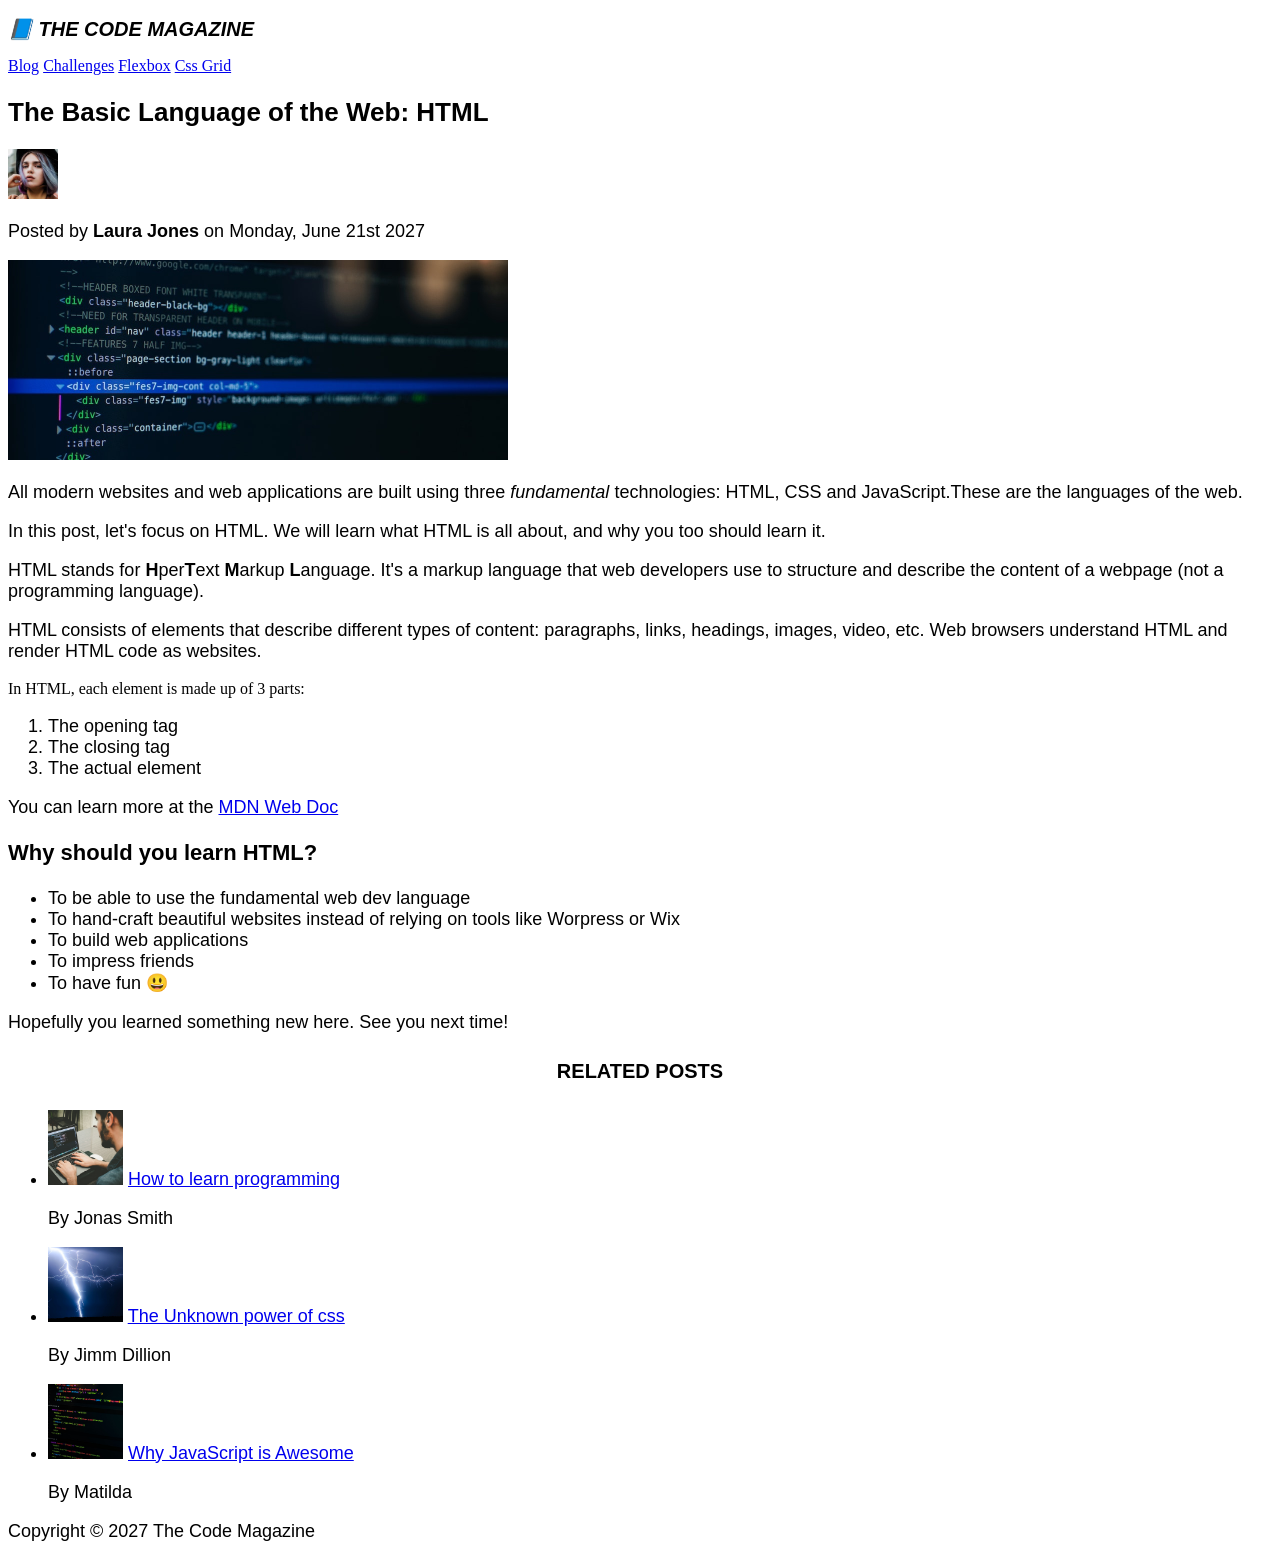
==== index.html @ 16a152b9 "HTML project" ====
<!doctype html>
<html lang="en">
  <head>
    <meta charset="utf-8">

    <link rel="stylesheet" href="style.css">
    <title>The basic Language of the web: html</title>
  </head>

  <body>
    
<header>
  <nav>
  <h1>📘 The Code Magazine</h1>

  <a href= "blog.html">Blog</a>
  <a href="#">Challenges</a>
  <a href="#">Flexbox</a>
  <a href="#">Css Grid</a>
  </nav>
</header>
 
<article>
  <h2>The Basic Language of the Web: HTML</h2>
<img src =laura-jones.jpg
alt="A picture of Laura Jones"
width = "50"
height = "50"
/>
  <p>Posted by <b>Laura Jones</b> on Monday, June 21st 2027</p>
  
 <img src="post-img.jpg"
 alt = "HTML code on a computer screen"
 width = "500"
 height = "200"
  />

  
 <p>All modern websites and web applications are built using three <em>fundamental</em> technologies: HTML, CSS and JavaScript.These are the languages of the web.</p>

    <p>In this post, let's focus on HTML. We will learn what HTML is all about, and why you too should learn it.</p>
    <p>HTML stands for <b>H</b>per<b>T</b>ext <b>M</b>arkup <b>L</b>anguage. It's a markup language that web developers use to structure and describe the content of a webpage (not a programming language).</p>
    <p>
        HTML consists of elements that describe different types of content: paragraphs, links, headings, images, video, etc. Web browsers understand HTML and render HTML code as websites.
    </p>
    
     In HTML, each element is made up of 3 parts:
     </p>

        <ol>
           <li>The opening tag</li>
            <li>The closing tag</li>
           <li>The actual element</li>
        </ol>
       <p>
         You can learn more at the 
                 <a href="https://developer.mozilla.org/en-US/" 
                 target="_blank">MDN Web Doc
                
                 </a>

      </p>
     

   <h3>Why  should you learn HTML?</h3>
 
        <ul>
           <li>To be able to use the fundamental web dev language</li>
           <li>To hand-craft beautiful websites instead of relying on tools like Worpress or Wix</li>
           <li>To build web applications</li>
           <li>To impress friends</li>
           <li>To have fun 😃</li>
        </ul>
<p>
  Hopefully you learned something new here. See you next time!
</p>
</article>

<aside>
  <h4>Related Posts</h4>
  <ul>
    <li>
      <img src="related-1.jpg"
      alt="A person programming on a laptop"
       width = "75"
    
      height = "75"/>
      <a href ="#">How to learn programming</a>
      <p>By Jonas Smith</p>
      
    </li>
    <li>
      <img src="related-2.jpg"
      alt="Lightning"
       width = "75"
    
      height = "75"/>
      <a href ="#">The Unknown power of css</a>
      <p>By Jimm Dillion</p>
    </li>
    <li>
      <img src="related-3.jpg"
      alt="A person programming on a laptop"
       width = "75"
    
      height = "75"/>
      <a href ="#">Why JavaScript is Awesome</a>
      <p>By Matilda</p>
  </ul>
</aside>

<footer>
  <p>Copyright &copy; 2027 The Code Magazine</p>
</footer>


  
</body>
</html>
---- style.css ----
h1 {
  font-size: 20px;
  font-family: Arial, sans-serif;
  text-transform: uppercase;
  font-style: italic;
}

h2 {
  font-size: 26px;
  font-family: sans-serif;
}

h3 {
  font-size: 22px;
  font-family: Arial, sans-serif;
}
h4 {
  font-size: 20px;
  font-family: Arial, sans-serif;
  text-transform: uppercase;
  text-align: center;
}
p {
  font-size: 18px;
  font-family: Arial, sans-serif;
  list-style: 1.5;
}
li {
  font-size: 18px;
  font-family: Arial, sans-serif;
}
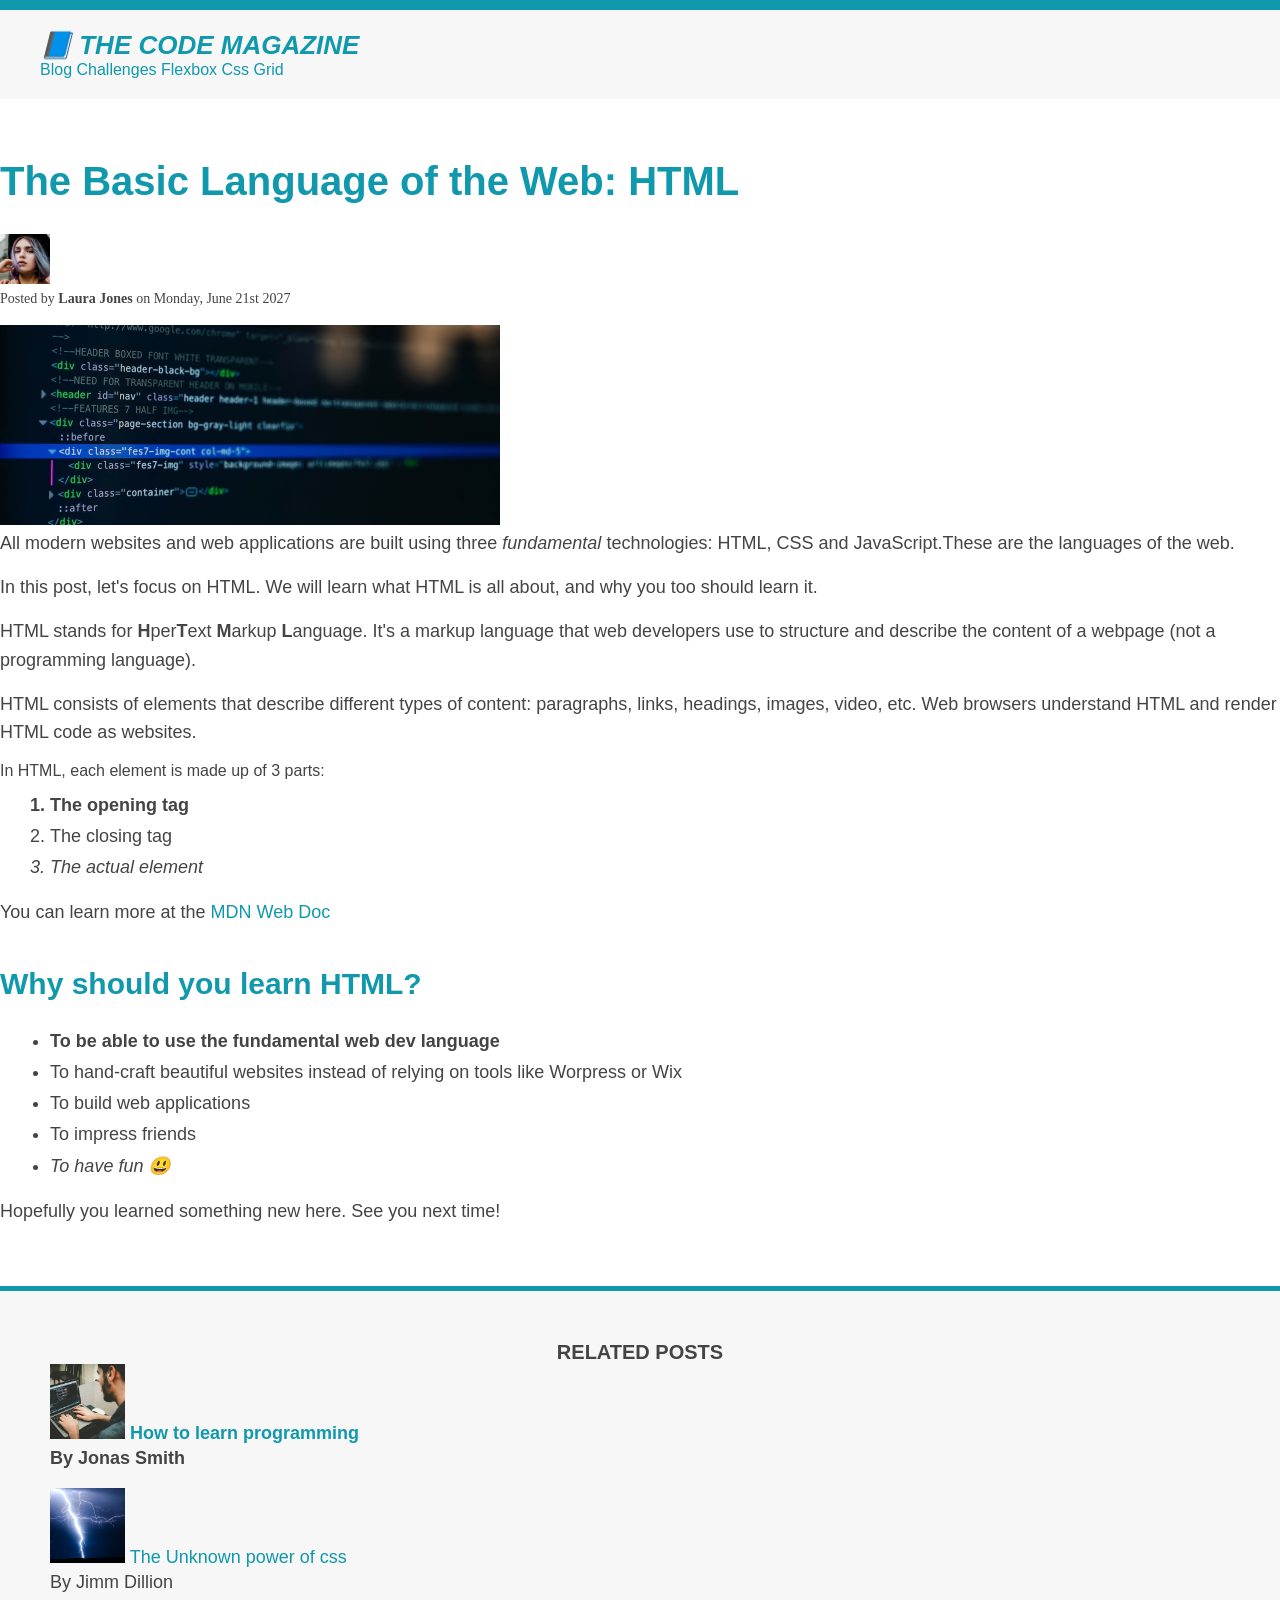
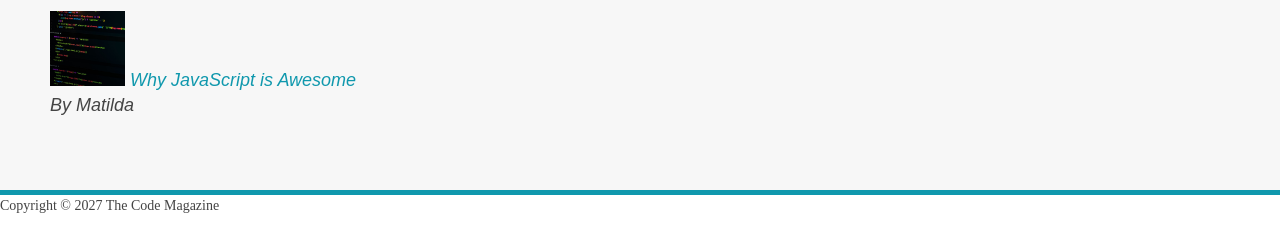
==== commit 96c14cff: "add initial HTML structure" ====
--- a/index.html
+++ b/index.html
@@ -9,7 +9,7 @@
 
   <body>
     
-<header>
+<header class="main-header">
   <nav>
   <h1>📘 The Code Magazine</h1>
 
@@ -21,13 +21,15 @@
 </header>
  
 <article>
-  <h2>The Basic Language of the Web: HTML</h2>
-<img src =laura-jones.jpg
+  <header class="post-header">
+    <h2>The Basic Language of the Web: HTML</h2>
+  </header>
+  <img src =laura-jones.jpg
 alt="A picture of Laura Jones"
 width = "50"
 height = "50"
 />
-  <p>Posted by <b>Laura Jones</b> on Monday, June 21st 2027</p>
+  <p id="author">Posted by <b>Laura Jones</b> on Monday, June 21st 2027</p>
   
  <img src="post-img.jpg"
  alt = "HTML code on a computer screen"
@@ -48,7 +50,7 @@
      </p>
 
         <ol>
-           <li>The opening tag</li>
+           <li class="first-li">The opening tag</li>
             <li>The closing tag</li>
            <li>The actual element</li>
         </ol>
@@ -64,7 +66,7 @@
 
    <h3>Why  should you learn HTML?</h3>
  
-        <ul>
+        <ul class="first-li">
            <li>To be able to use the fundamental web dev language</li>
            <li>To hand-craft beautiful websites instead of relying on tools like Worpress or Wix</li>
            <li>To build web applications</li>
@@ -78,7 +80,7 @@
 
 <aside>
   <h4>Related Posts</h4>
-  <ul>
+  <ul class="related">
     <li>
       <img src="related-1.jpg"
       alt="A person programming on a laptop"
@@ -110,10 +112,7 @@
 </aside>
 
 <footer>
-  <p>Copyright &copy; 2027 The Code Magazine</p>
+  <p id="copyright">Copyright &copy; 2027 The Code Magazine</p>
 </footer>
-
-
-  
 </body>
 </html>
--- a/style.css
+++ b/style.css
@@ -1,31 +1,136 @@
+* {
+  margin: 0;
+  padding: 0;
+}
+
+body {
+  color: #444;
+  font-family: Arial, sans-serif;
+  border-top: 10px solid #1098ad;
+}
+.main-header {
+  background-color: #f7f7f7;
+  /* padding: 20px;
+  padding-left: 20px;
+  padding-right: 20px;*/
+  padding: 20px 40px;
+  margin-bottom: 60px;
+}
+nav {
+  font-size: 16px;
+}
+article {
+  margin-bottom: 60px;
+}
+.post-header {
+  margin-bottom: 30px;
+}
+aside {
+  background-color: #f7f7f7;
+  border-top: 5px solid #1098ad;
+  border-bottom: 5px solid #1098ad;
+  /*padding-bottom:  50px;
+  padding-top: 50px;*/
+  padding: 50px 0;
+}
+h1,
+h2,
+h3 {
+  color: #1098ad;
+}
+
 h1 {
-  font-size: 20px;
-  font-family: Arial, sans-serif;
+  font-size: 26px;
+
   text-transform: uppercase;
   font-style: italic;
 }
 
 h2 {
-  font-size: 26px;
-  font-family: sans-serif;
+  font-size: 40px;
+
+  margin-bottom: 30px;
 }
 
 h3 {
-  font-size: 22px;
-  font-family: Arial, sans-serif;
+  font-size: 30px;
+
+  margin-bottom: 30px;
+  margin-top: 40px;
 }
 h4 {
   font-size: 20px;
-  font-family: Arial, sans-serif;
+
   text-transform: uppercase;
   text-align: center;
 }
 p {
   font-size: 18px;
-  font-family: Arial, sans-serif;
-  list-style: 1.5;
+  line-height: 1.6;
+  margin-bottom: 15px;
+}
+
+ul,
+ol {
+  margin-left: 50px;
+  margin-bottom: 20px;
 }
 li {
   font-size: 18px;
-  font-family: Arial, sans-serif;
+
+  margin-bottom: 10px;
 }
+
+li:last-child {
+  margin-bottom: 0;
+}
+
+#author {
+  font-size: 14px;
+  font-family: italic;
+}
+
+#copyright {
+  font-size: 14px;
+  font-family: italic;
+}
+.related-author {
+  font-size: 18px;
+  font-weight: bold;
+}
+.related {
+  list-style: none;
+}
+/*.first-li {
+  font-weight: bold;*/
+
+li:first-child {
+  font-weight: bold;
+}
+li:last-child {
+  font-style: italic;
+}
+
+li:nth-child(2) {
+  /*color: #fd0797;*/
+}
+
+/*styling links*/
+
+a:link {
+  color: #1098ad;
+  text-decoration: none;
+}
+a:visited {
+  color: #1098ad;
+}
+a:hover {
+  color: orangered;
+  /* font-weight: bold;
+  text-decoration: underline orangered;*/
+}
+
+a:active {
+  color: black;
+  font-style: italic;
+}
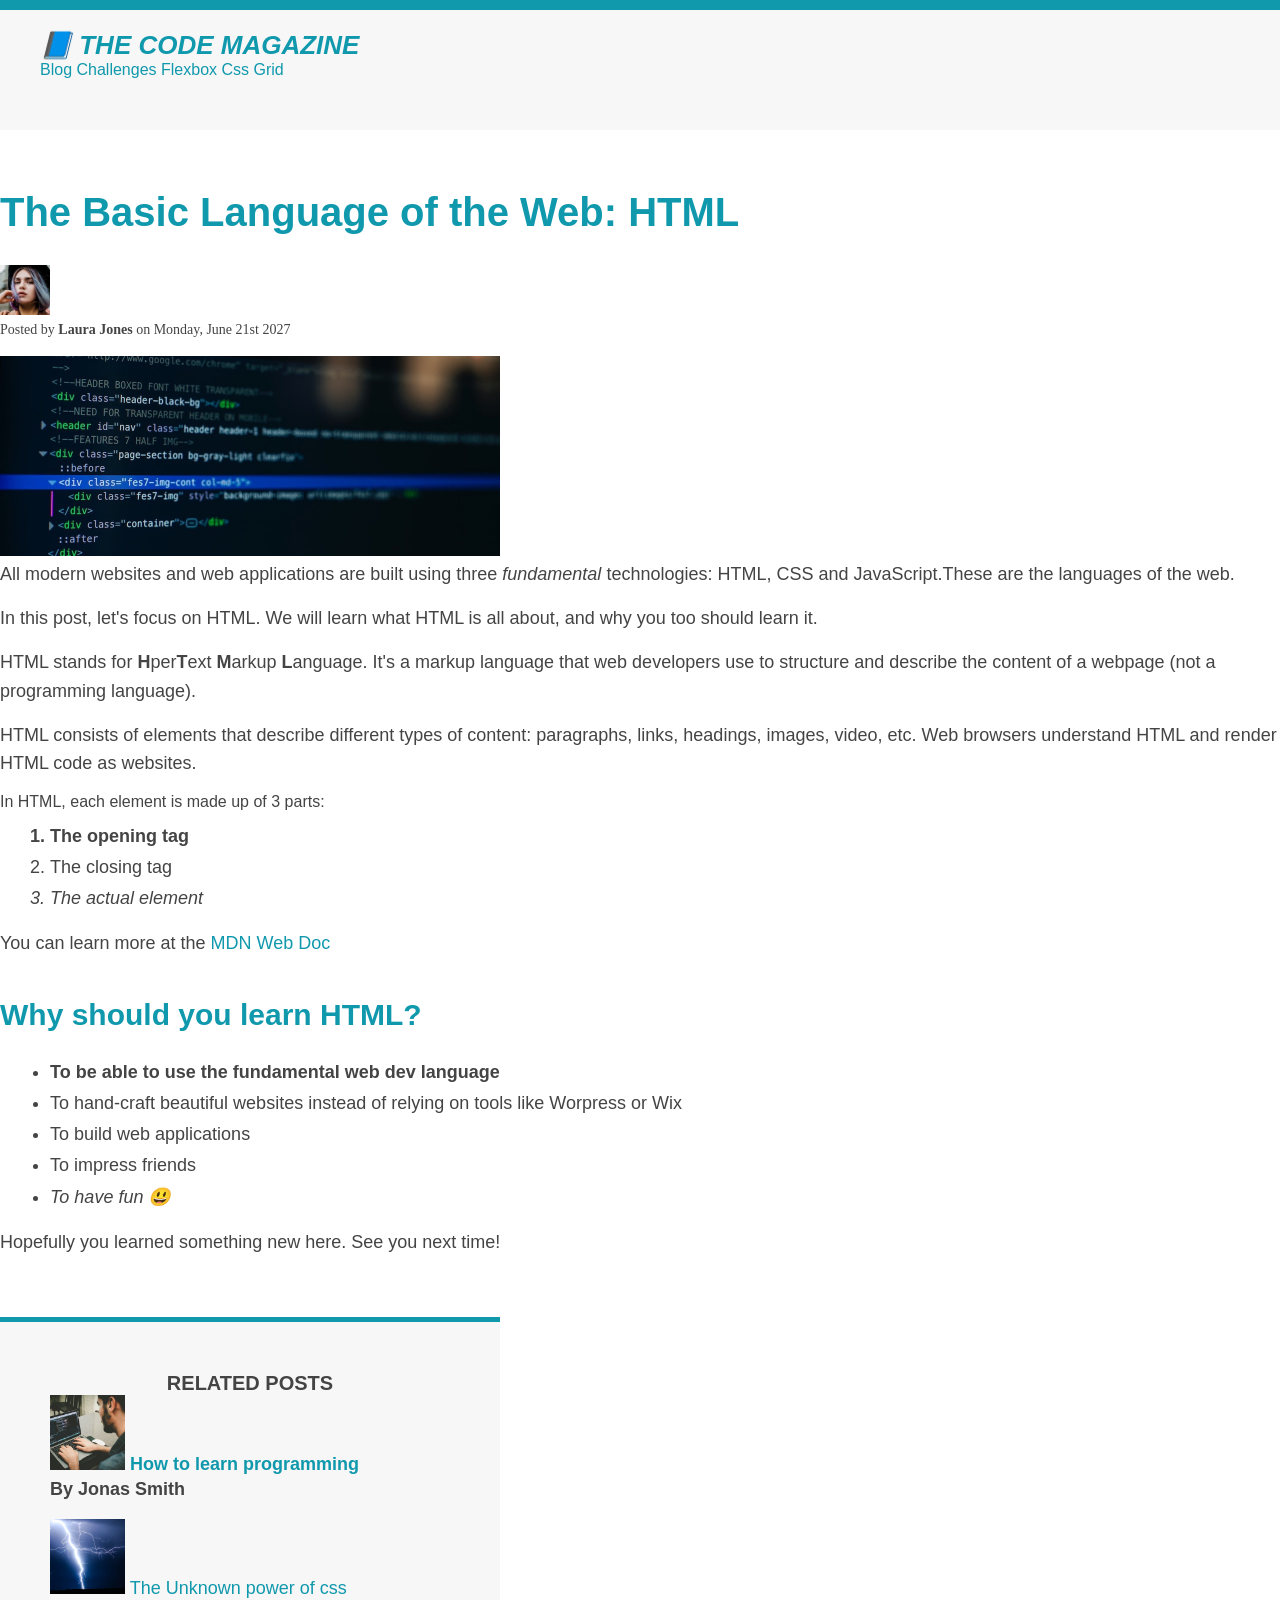
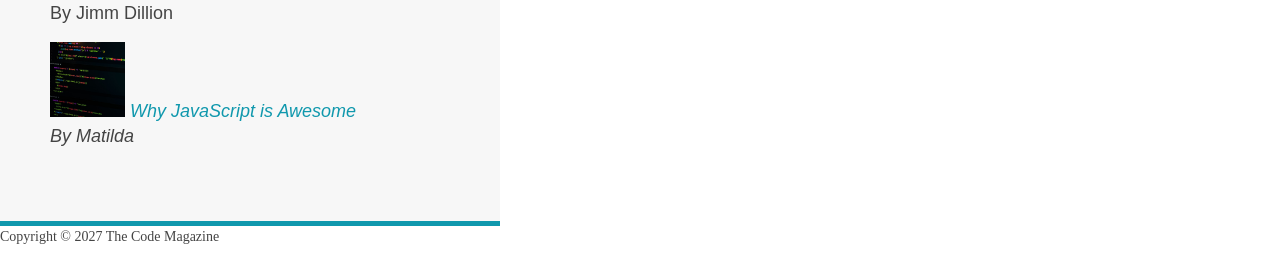
==== commit 4a8f79c0: "add dimentions" ====
--- a/index.html
+++ b/index.html
@@ -28,6 +28,7 @@
 alt="A picture of Laura Jones"
 width = "50"
 height = "50"
+class="post-img"
 />
   <p id="author">Posted by <b>Laura Jones</b> on Monday, June 21st 2027</p>
   
--- a/style.css
+++ b/style.css
@@ -15,6 +15,7 @@
   padding-right: 20px;*/
   padding: 20px 40px;
   margin-bottom: 60px;
+  height: 80px;
 }
 nav {
   font-size: 16px;
@@ -32,6 +33,7 @@
   /*padding-bottom:  50px;
   padding-top: 50px;*/
   padding: 50px 0;
+  width: 500px;
 }
 h1,
 h2,
@@ -134,3 +136,6 @@
   color: black;
   font-style: italic;
 }
+.post-img {
+  width:;
+}
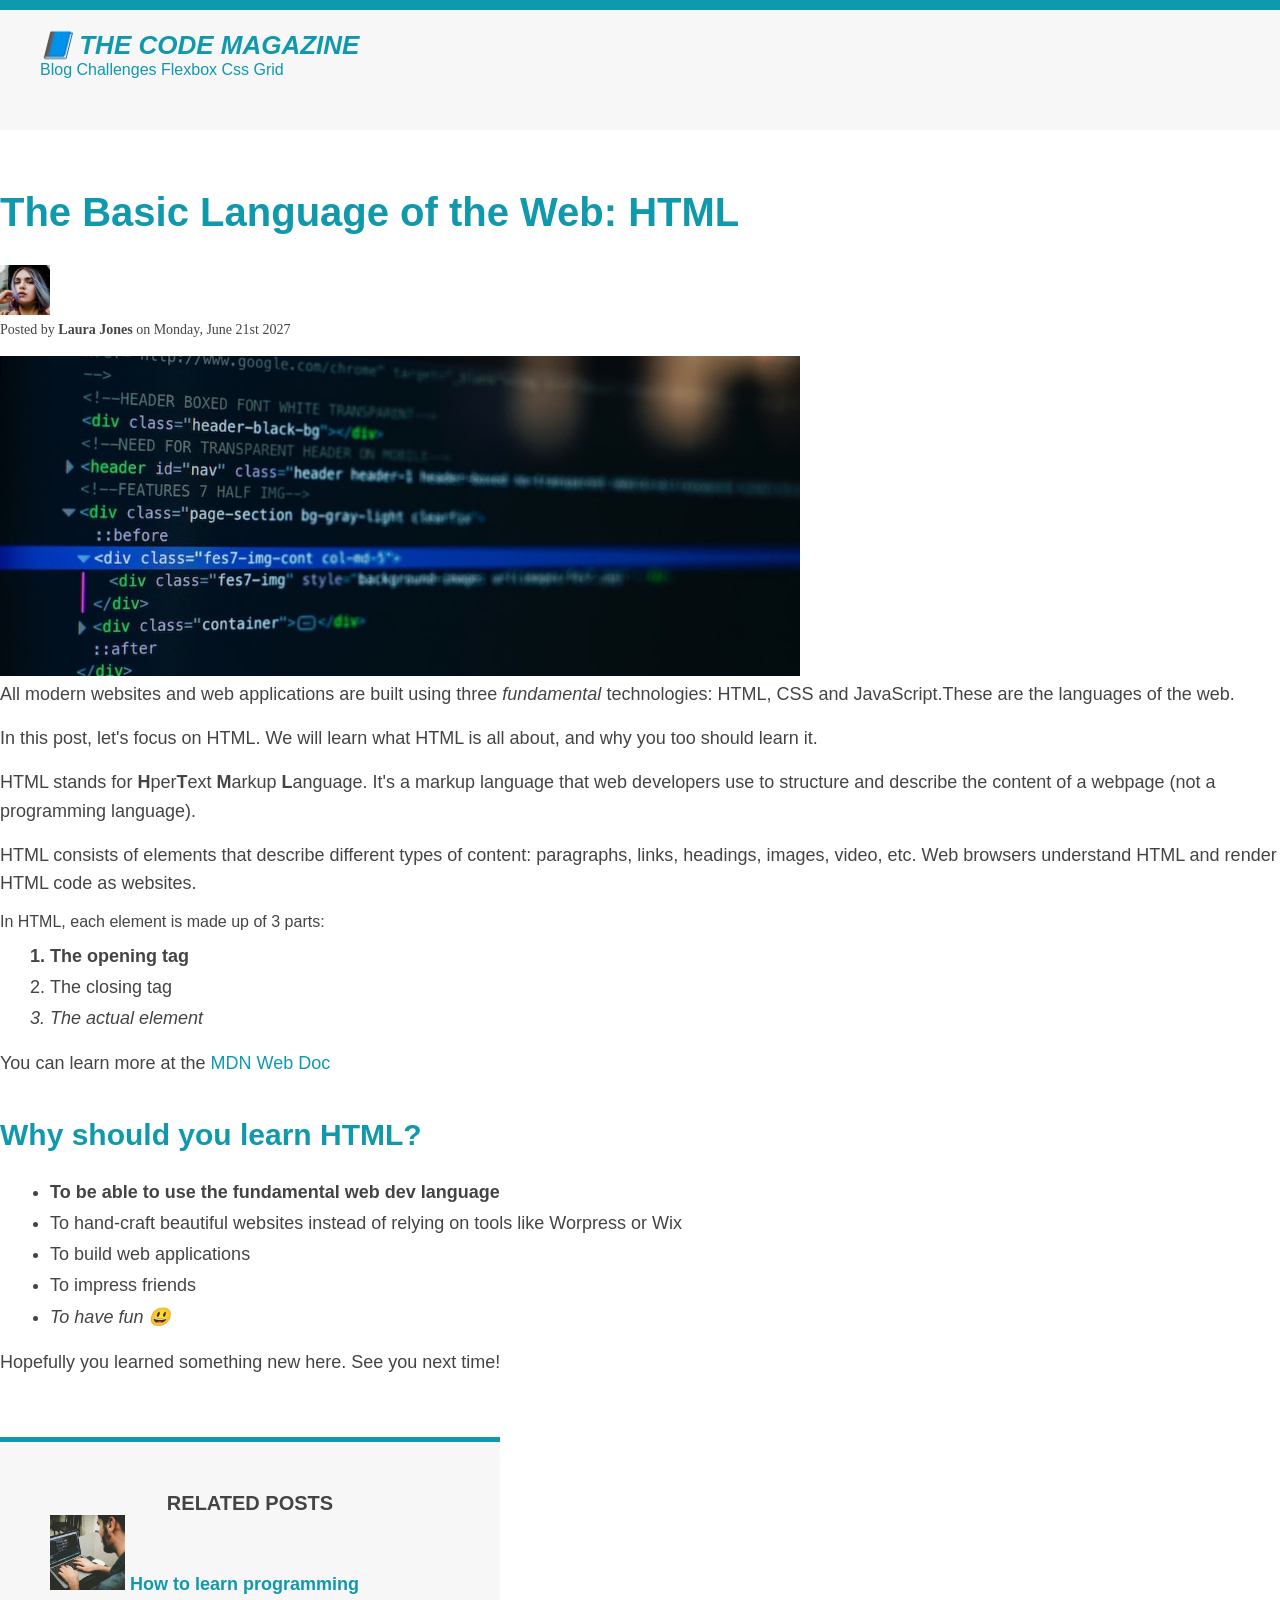
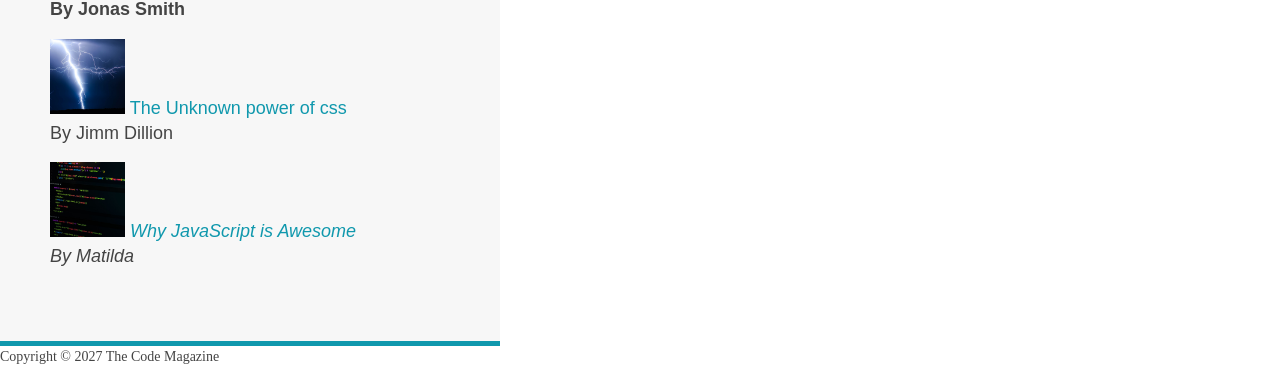
==== commit 6b31d854: "add dimentions" ====
--- a/index.html
+++ b/index.html
@@ -28,7 +28,7 @@
 alt="A picture of Laura Jones"
 width = "50"
 height = "50"
-class="post-img"
+
 />
   <p id="author">Posted by <b>Laura Jones</b> on Monday, June 21st 2027</p>
   
@@ -36,6 +36,7 @@
  alt = "HTML code on a computer screen"
  width = "500"
  height = "200"
+ class="post-img"
   />
 
   
--- a/style.css
+++ b/style.css
@@ -137,5 +137,6 @@
   font-style: italic;
 }
 .post-img {
-  width:;
+  width: 800px;
+  height:auto;
 }
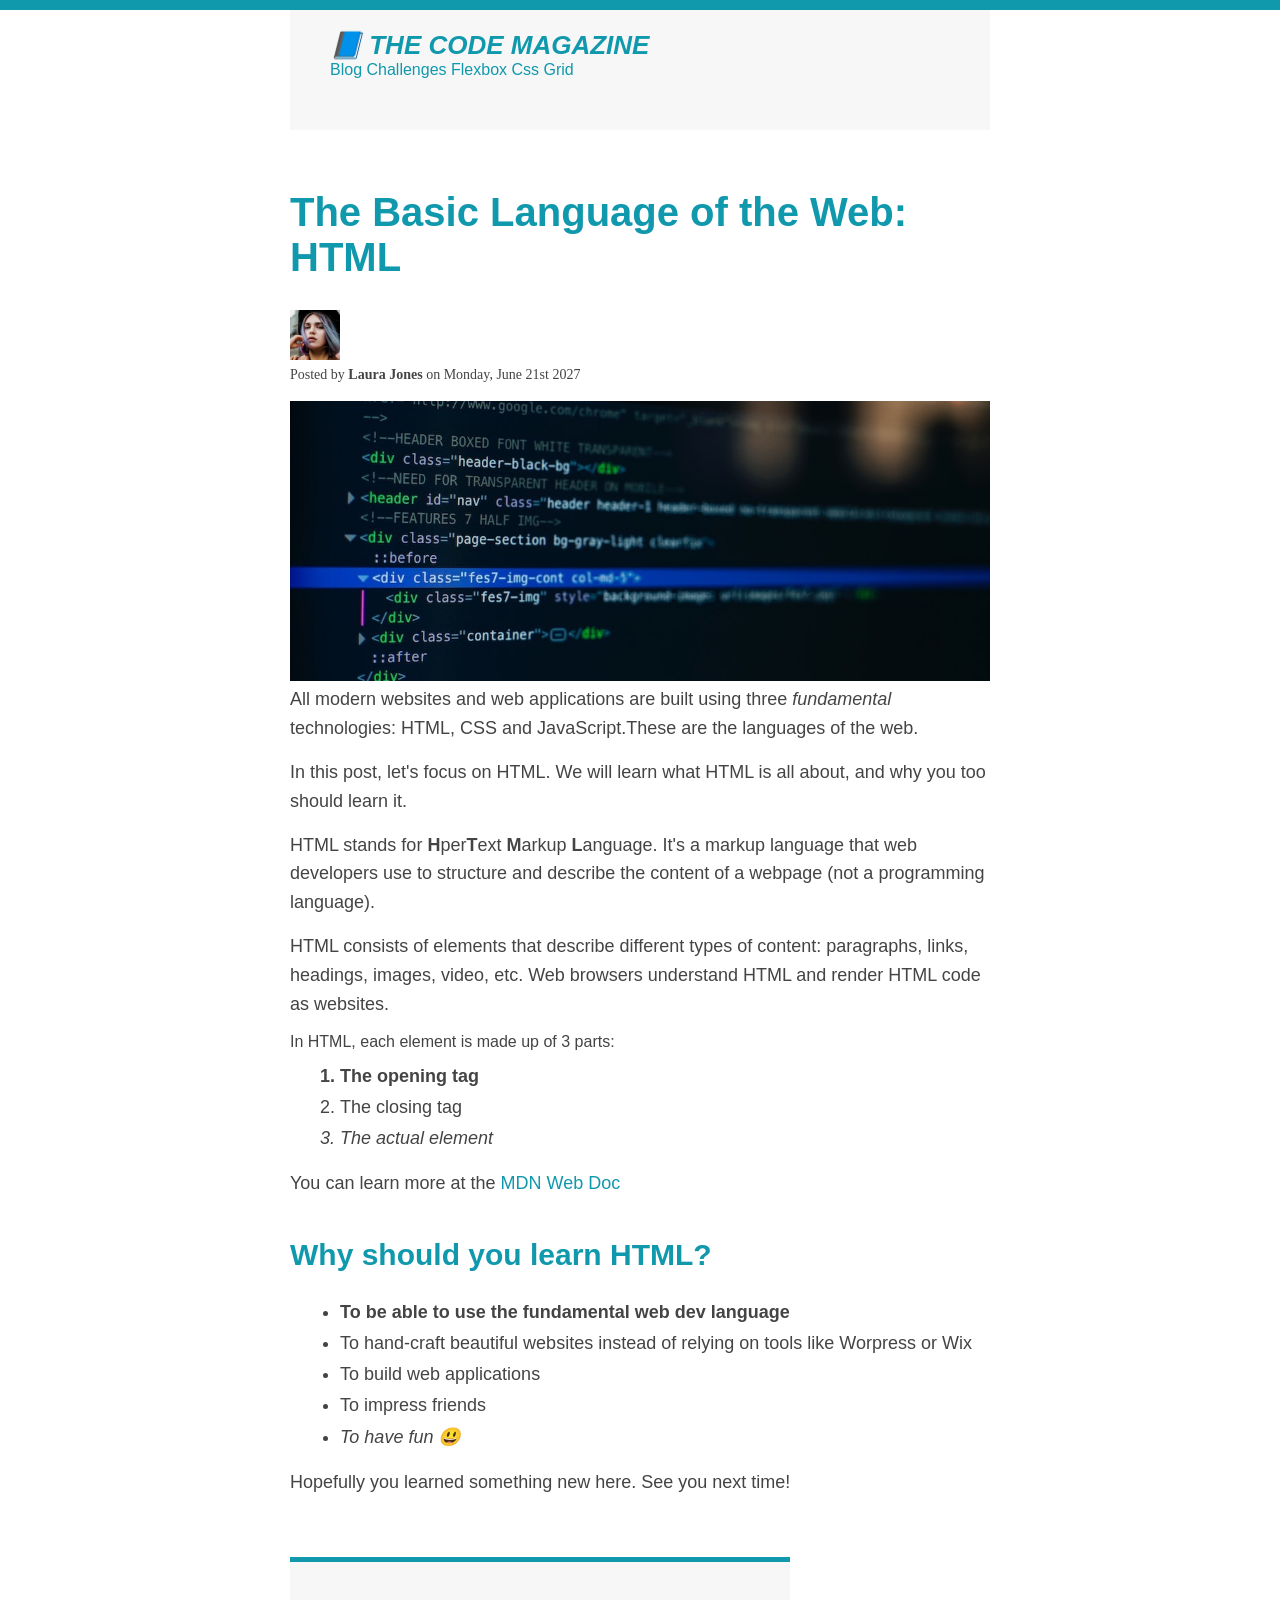
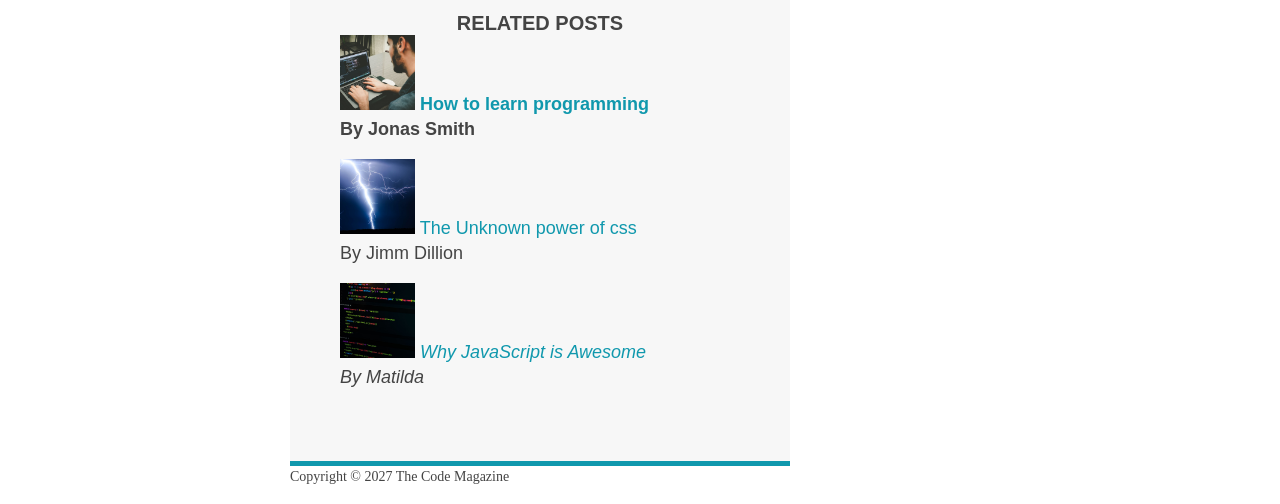
==== commit bb6d916c: "dimentions" ====
--- a/index.html
+++ b/index.html
@@ -8,7 +8,7 @@
   </head>
 
   <body>
-    
+   <div class="container"> 
 <header class="main-header">
   <nav>
   <h1>📘 The Code Magazine</h1>
@@ -116,5 +116,6 @@
 <footer>
   <p id="copyright">Copyright &copy; 2027 The Code Magazine</p>
 </footer>
+   </div>
 </body>
 </html>
--- a/style.css
+++ b/style.css
@@ -7,6 +7,12 @@
   color: #444;
   font-family: Arial, sans-serif;
   border-top: 10px solid #1098ad;
+}
+.container {
+  width: 700px;
+  /*margin-left: auto;
+  margin-right: auto;*/
+  margin: 0 auto;
 }
 .main-header {
   background-color: #f7f7f7;
@@ -137,6 +143,6 @@
   font-style: italic;
 }
 .post-img {
-  width: 800px;
-  height:auto;
+  width: 100%;
+  height: auto;
 }
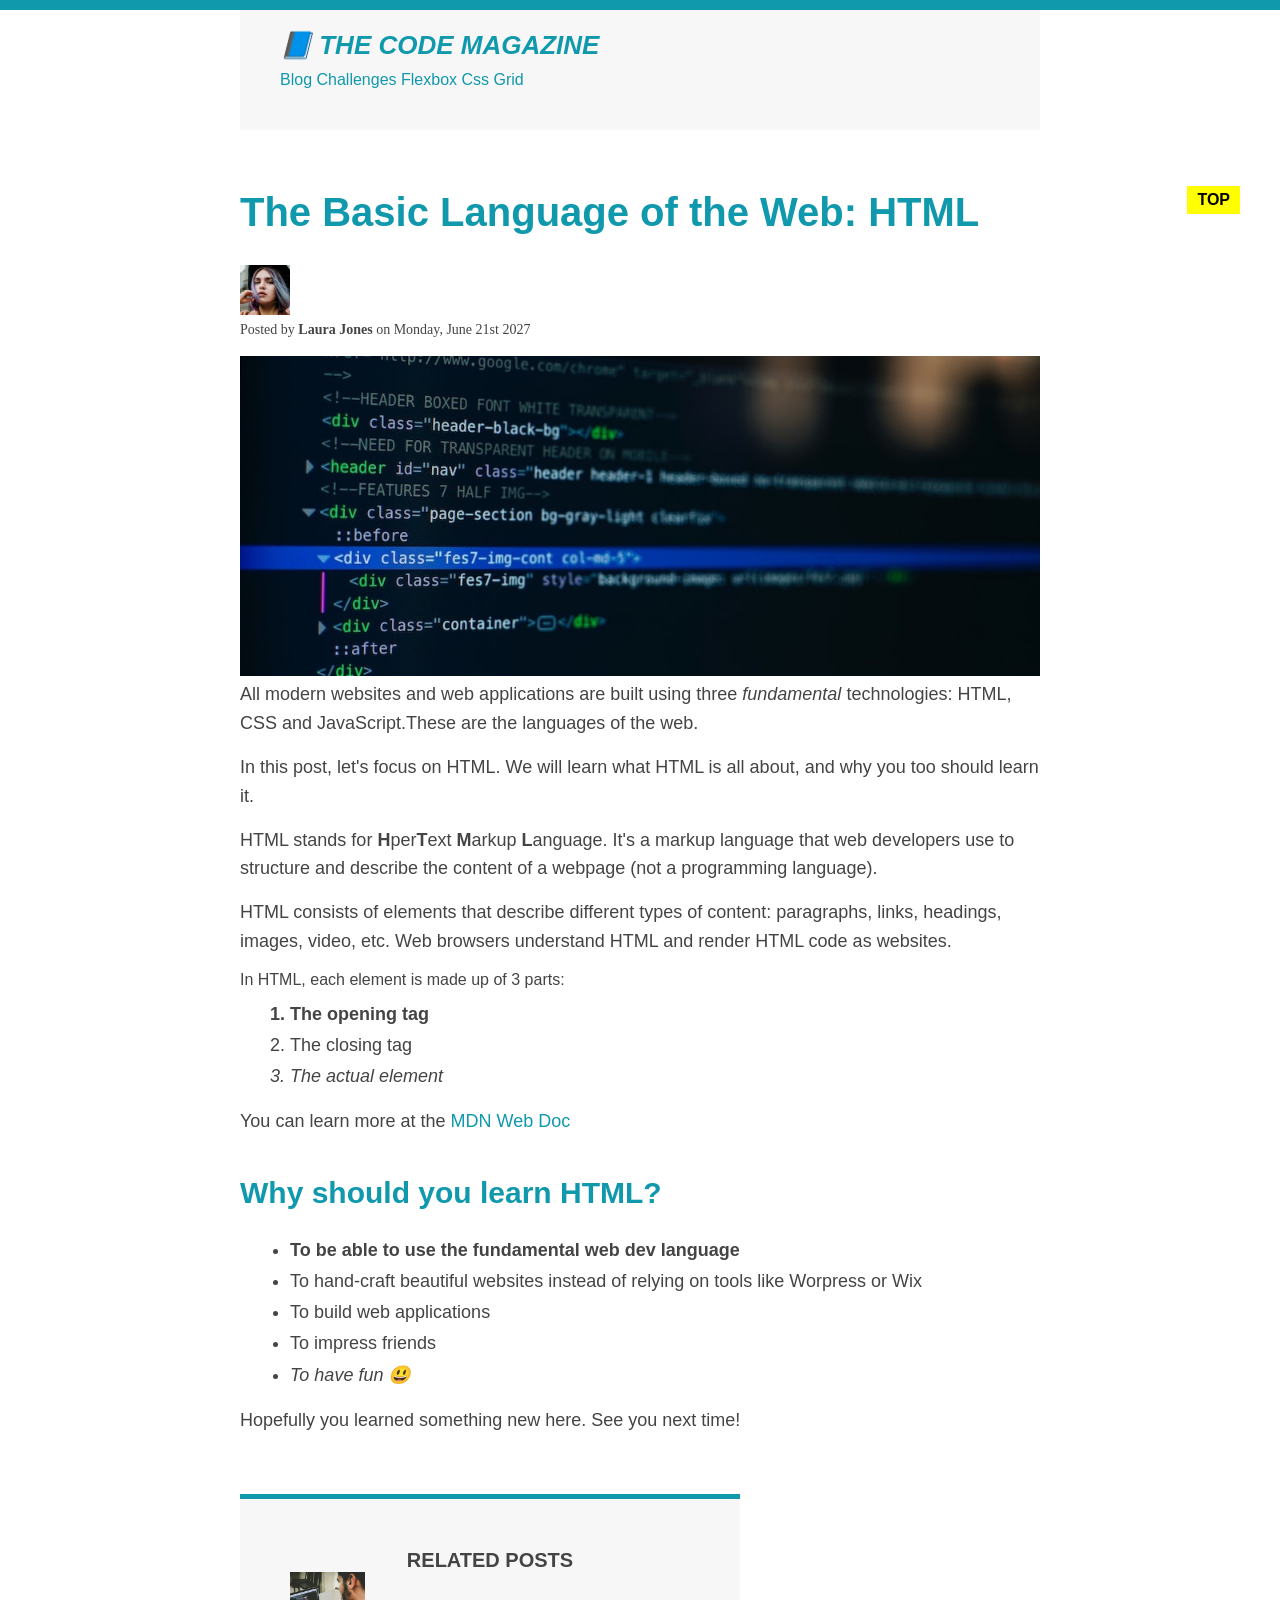
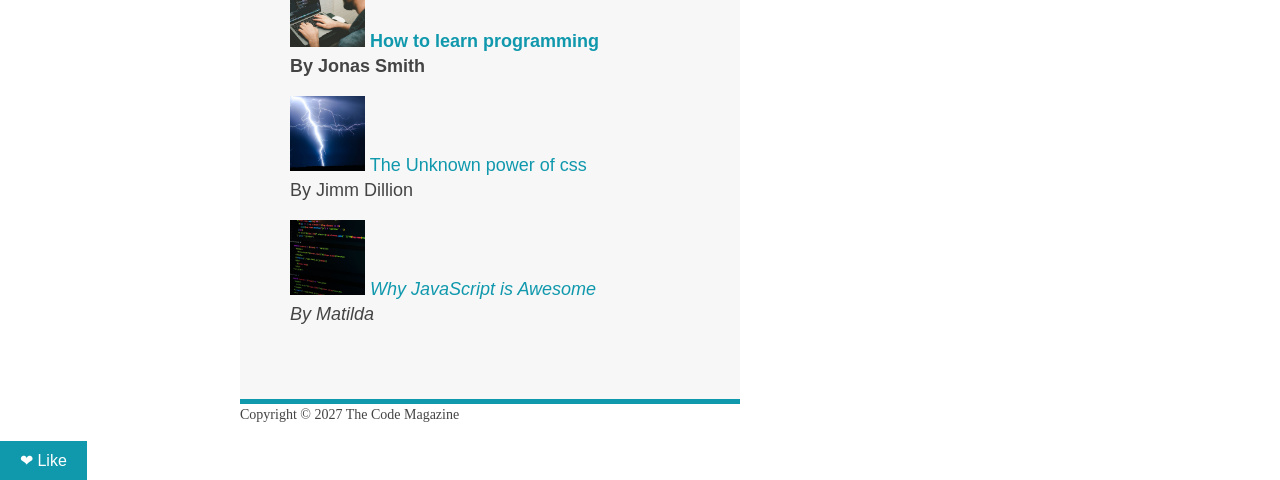
==== commit c4e17d59: "pseudo elements" ====
--- a/index.html
+++ b/index.html
@@ -117,5 +117,8 @@
   <p id="copyright">Copyright &copy; 2027 The Code Magazine</p>
 </footer>
    </div>
+
+   <button>❤ Like</button>
+
 </body>
 </html>
--- a/style.css
+++ b/style.css
@@ -7,9 +7,10 @@
   color: #444;
   font-family: Arial, sans-serif;
   border-top: 10px solid #1098ad;
+  position: relative;
 }
 .container {
-  width: 700px;
+  width: 800px;
   /*margin-left: auto;
   margin-right: auto;*/
   margin: 0 auto;
@@ -146,3 +147,35 @@
   width: 100%;
   height: auto;
 }
+nav a:link {
+  margin: right 30px;
+  margin-top: 10px;
+  display: inline-block;
+}
+nav a:link:last-child {
+  margin-right: 0;
+}
+button {
+  background-color: #1098ad;
+  color: white;
+  border: none;
+  padding: 10px 20px;
+  font-size: 16px;
+  cursor: pointer;
+}
+h2 {
+  /*background-color: orange;*/
+  position: relative;
+}
+h2::after {
+  content: "TOP";
+  display: inline-block;
+  font-size: 16px;
+  font-weight: bold;
+  background-color: yellow;
+  color: #000;
+  padding: 5px 10px;
+  position: absolute;
+  top: -10%;
+  right: -25%;
+}
